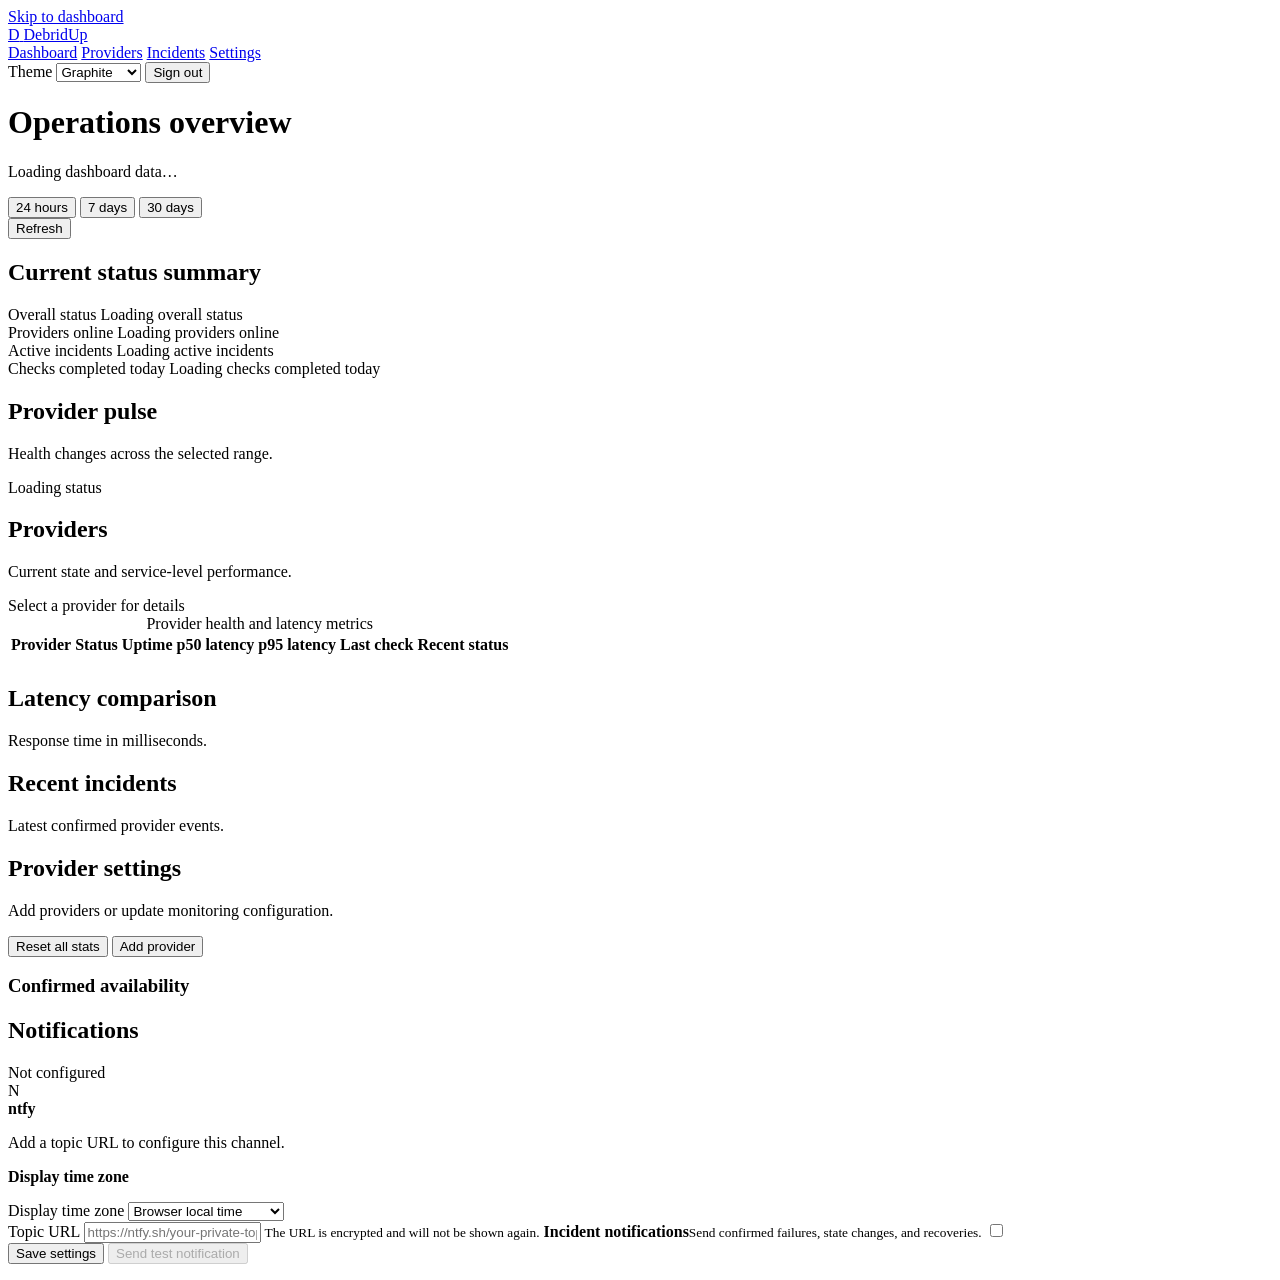
==== cmd/debridup/web/index.html @ 77b3eefc "feat: support local dashboard time zones" ====
<!doctype html>
<html lang="en">
<head>
  <meta charset="utf-8">
  <meta name="viewport" content="width=device-width,initial-scale=1">
  <title>DebridUp</title>
  <script src="/theme-init.js"></script>
  <link rel="stylesheet" href="/app.css">
  <link rel="stylesheet" href="/chart.css">
  <link rel="stylesheet" href="/notifications.css">
  <link rel="stylesheet" href="/provider-management.css">
  <link rel="stylesheet" href="/incidents.css">
</head>
<body>
  <a class="skip-link" href="#dashboard-main">Skip to dashboard</a>

  <div class="app-shell">
    <aside class="sidebar">
      <a class="brand" href="/" aria-label="DebridUp dashboard">
        <span class="mark" aria-hidden="true">D</span>
        <span>DebridUp</span>
      </a>

      <nav aria-label="Primary">
        <a class="nav-link active" href="#dashboard-main" aria-current="page">Dashboard</a>
        <a class="nav-link" href="#providers-panel">Providers</a>
        <a class="nav-link" href="#incidents-panel">Incidents</a>
        <a class="nav-link" href="#notification-settings">Settings</a>
      </nav>

      <div class="sidebar-footer">
        <label class="theme-picker" for="theme-select">
          <span>Theme</span>
          <select id="theme-select" aria-label="Color theme">
            <option value="graphite">Graphite</option>
            <option value="neo-tokyo">Neo Tokyo</option>
            <option value="sakura">Sakura</option>
            <option value="terminal">Terminal</option>
          </select>
        </label>
        <button id="logout" class="quiet sidebar-signout" type="button">Sign out</button>
      </div>
    </aside>

    <main id="dashboard-main" class="dashboard-main">
      <header class="dashboard-header">
        <div>
          <h1>Operations overview</h1>
          <p id="dashboard-status" class="dashboard-status" role="status" aria-live="polite">
            <span id="updated">Loading dashboard data…</span>
          </p>
        </div>
        <div class="dashboard-actions">
          <div id="range-controls" class="range-controls" role="group" aria-label="Dashboard time range">
            <button class="range-button active" type="button" data-range="24h" aria-pressed="true">24 hours</button>
            <button class="range-button" type="button" data-range="7d" aria-pressed="false">7 days</button>
            <button class="range-button" type="button" data-range="30d" aria-pressed="false">30 days</button>
          </div>
          <button id="refresh" type="button">Refresh</button>
        </div>
      </header>

      <section id="summary" class="summary-grid" aria-labelledby="summary-heading" aria-busy="true">
        <h2 id="summary-heading" class="sr-only">Current status summary</h2>
        <article class="summary-card">
          <span class="summary-label">Overall status</span>
          <span class="skeleton skeleton-value" aria-hidden="true"></span>
          <span class="sr-only">Loading overall status</span>
        </article>
        <article class="summary-card">
          <span class="summary-label">Providers online</span>
          <span class="skeleton skeleton-value" aria-hidden="true"></span>
          <span class="sr-only">Loading providers online</span>
        </article>
        <article class="summary-card">
          <span class="summary-label">Active incidents</span>
          <span class="skeleton skeleton-value" aria-hidden="true"></span>
          <span class="sr-only">Loading active incidents</span>
        </article>
        <article class="summary-card">
          <span class="summary-label">Checks completed today</span>
          <span class="skeleton skeleton-value" aria-hidden="true"></span>
          <span class="sr-only">Loading checks completed today</span>
        </article>
      </section>

      <section id="provider-pulse" class="panel dashboard-panel pulse-panel" aria-labelledby="pulse-heading" aria-busy="true">
        <div class="section-title">
          <div>
            <h2 id="pulse-heading">Provider pulse</h2>
            <p class="muted">Health changes across the selected range.</p>
          </div>
          <span class="status-key"><span class="status-dot unknown" aria-hidden="true"></span>Loading status</span>
        </div>
        <div class="pulse-skeleton" aria-hidden="true">
          <span class="skeleton skeleton-label"></span><span class="skeleton skeleton-track"></span>
          <span class="skeleton skeleton-label"></span><span class="skeleton skeleton-track"></span>
          <span class="skeleton skeleton-label"></span><span class="skeleton skeleton-track"></span>
        </div>
      </section>

      <section id="providers-panel" class="panel dashboard-panel provider-table-panel" aria-labelledby="providers-heading">
        <div class="section-title">
          <div>
            <h2 id="providers-heading">Providers</h2>
            <p class="muted">Current state and service-level performance.</p>
          </div>
          <span class="table-hint">Select a provider for details</span>
        </div>
        <div class="table-scroll" tabindex="0" aria-label="Scrollable provider status table">
          <table class="provider-table">
            <caption class="sr-only">Provider health and latency metrics</caption>
            <thead>
              <tr>
                <th scope="col">Provider</th>
                <th scope="col">Status</th>
                <th scope="col">Uptime</th>
                <th scope="col">p50 latency</th>
                <th scope="col">p95 latency</th>
                <th scope="col">Last check</th>
                <th scope="col">Recent status</th>
              </tr>
            </thead>
            <tbody id="provider-table-body" aria-busy="true">
              <tr class="skeleton-row" aria-label="Loading provider status">
                <td><span class="skeleton skeleton-cell wide"></span></td>
                <td><span class="skeleton skeleton-cell"></span></td>
                <td><span class="skeleton skeleton-cell"></span></td>
                <td><span class="skeleton skeleton-cell"></span></td>
                <td><span class="skeleton skeleton-cell"></span></td>
                <td><span class="skeleton skeleton-cell wide"></span></td>
                <td><span class="skeleton skeleton-strip"></span></td>
              </tr>
              <tr class="skeleton-row" aria-hidden="true">
                <td><span class="skeleton skeleton-cell wide"></span></td>
                <td><span class="skeleton skeleton-cell"></span></td>
                <td><span class="skeleton skeleton-cell"></span></td>
                <td><span class="skeleton skeleton-cell"></span></td>
                <td><span class="skeleton skeleton-cell"></span></td>
                <td><span class="skeleton skeleton-cell wide"></span></td>
                <td><span class="skeleton skeleton-strip"></span></td>
              </tr>
            </tbody>
          </table>
        </div>
      </section>

      <div class="analytics-grid">
        <section class="panel dashboard-panel latency-comparison" aria-labelledby="latency-heading">
          <div class="section-title">
            <div>
              <h2 id="latency-heading">Latency comparison</h2>
              <p class="muted">Response time in milliseconds.</p>
            </div>
          </div>
          <div id="latency-chart" class="chart-stage" role="img" aria-label="Latency comparison chart loading" aria-busy="true">
            <div class="chart-skeleton" aria-hidden="true">
              <span class="skeleton chart-line-placeholder line-one"></span>
              <span class="skeleton chart-line-placeholder line-two"></span>
              <span class="skeleton chart-line-placeholder line-three"></span>
            </div>
          </div>
        </section>

        <section id="incidents-panel" class="panel dashboard-panel incidents-panel" aria-labelledby="incidents-heading">
          <div class="section-title">
            <div>
              <h2 id="incidents-heading">Recent incidents</h2>
              <p class="muted">Latest confirmed provider events.</p>
            </div>
          </div>
          <div id="incidents" class="list" aria-live="polite">
            <div class="incident-skeleton" aria-hidden="true">
              <span class="skeleton skeleton-label"></span>
              <span class="skeleton skeleton-copy"></span>
              <span class="skeleton skeleton-copy short"></span>
            </div>
          </div>
        </section>
      </div>

      <section id="provider-management" class="panel dashboard-panel management-panel" aria-labelledby="management-heading">
        <div class="section-title">
          <div>
            <h2 id="management-heading">Provider settings</h2>
            <p class="muted">Add providers or update monitoring configuration.</p>
          </div>
          <div class="management-actions">
            <button type="button" id="reset-all-stats" class="quiet danger-quiet">Reset all stats</button>
            <button type="button" id="add-monitor">Add provider</button>
          </div>
        </div>
        <div id="cards" class="cards management-grid"></div>
        <div class="legacy-comparison">
          <h3>Confirmed availability</h3>
          <div id="comparison" class="comparison"></div>
        </div>
      </section>

      <section id="notification-settings" class="panel dashboard-panel notification-panel" aria-labelledby="notifications-heading">
        <div class="section-title">
          <div>
            <h2 id="notifications-heading">Notifications</h2>
          </div>
          <span id="ntfy-badge" class="channel-badge unconfigured">Not configured</span>
        </div>
        <div class="channel-summary">
          <div class="channel-icon" aria-hidden="true">N</div>
          <div>
            <strong>ntfy</strong>
            <p id="ntfy-detail" class="muted">Add a topic URL to configure this channel.</p>
          </div>
        </div>
        <div class="time-zone-setting">
          <div>
            <strong>Display time zone</strong>
            <p id="time-zone-detail" class="muted"></p>
          </div>
          <label>
            <span class="sr-only">Display time zone</span>
            <select id="time-zone">
              <option value="browser">Browser local time</option>
              <option value="UTC">UTC</option>
              <option value="America/New_York">Eastern time</option>
              <option value="America/Chicago">Central time</option>
              <option value="America/Denver">Mountain time</option>
              <option value="America/Los_Angeles">Pacific time</option>
              <option value="Europe/London">London</option>
              <option value="Europe/Paris">Central European time</option>
              <option value="Asia/Tokyo">Tokyo</option>
              <option value="Australia/Sydney">Sydney</option>
            </select>
          </label>
        </div>
        <form id="ntfy-form" class="form compact">
          <label>
            <span id="ntfy-url-label">Topic URL</span>
            <input id="ntfy-url" type="url" autocomplete="off" placeholder="https://ntfy.sh/your-private-topic">
            <small id="ntfy-url-help">The URL is encrypted and will not be shown again.</small>
          </label>
          <label class="toggle-row">
            <span><strong>Incident notifications</strong><small>Send confirmed failures, state changes, and recoveries.</small></span>
            <input id="ntfy-enabled" type="checkbox">
          </label>
          <div class="notification-actions">
            <button type="submit">Save settings</button>
            <button type="button" id="ntfy-test" class="secondary" disabled>Send test notification</button>
          </div>
          <p id="ntfy-message" class="channel-message" role="status" aria-live="polite"></p>
        </form>
      </section>
    </main>
  </div>

  <div id="provider-drawer-overlay" class="drawer-overlay" hidden></div>
  <aside id="provider-drawer" class="provider-drawer" role="dialog" aria-modal="true" aria-labelledby="provider-drawer-title" aria-hidden="true" tabindex="-1" hidden>
    <div class="drawer-header">
      <div>
        <h2 id="provider-drawer-title">Provider</h2>
      </div>
      <button id="provider-drawer-close" class="quiet close-button" type="button" aria-label="Close provider details">
        <svg viewBox="0 0 24 24" width="20" height="20" aria-hidden="true"><path d="M6 6l12 12M18 6L6 18" fill="none" stroke="currentColor" stroke-width="2" stroke-linecap="round"/></svg>
      </button>
    </div>
    <p class="state checking" data-drawer-state>Checking</p>
    <dl class="drawer-metrics">
      <div><dt>State duration</dt><dd data-drawer-value="state-duration">Loading…</dd></div>
      <div><dt>Availability</dt><dd data-drawer-value="availability">Loading…</dd></div>
      <div><dt>p50 latency</dt><dd data-drawer-value="p50">Loading…</dd></div>
      <div><dt>p95 latency</dt><dd data-drawer-value="p95">Loading…</dd></div>
      <div><dt>Last check</dt><dd data-drawer-value="last-check">Loading…</dd></div>
      <div><dt>Slowest check</dt><dd data-drawer-value="slowest">Loading…</dd></div>
      <div class="drawer-metric-wide"><dt>Latest event</dt><dd data-drawer-value="latest-event">Loading…</dd></div>
    </dl>
    <section class="drawer-events" aria-labelledby="drawer-events-heading">
      <h3 id="drawer-events-heading">Recent incidents</h3>
      <ul class="drawer-incident-list">
        <li class="muted">Incident history is loading.</li>
      </ul>
    </section>
  </aside>

  <dialog id="monitor-dialog">
    <form id="monitor-form" class="form">
      <div class="dialog-head">
        <div>
          <p id="monitor-dialog-eyebrow" class="eyebrow">NEW MONITOR</p>
          <h2 id="monitor-dialog-title">Add provider</h2>
        </div>
        <button type="button" class="quiet close-button" id="close-dialog" aria-label="Close">×</button>
      </div>
      <label>Provider<select id="provider"><option value="torbox">TorBox</option><option value="premiumize">Premiumize</option><option value="alldebrid">AllDebrid</option><option value="realdebrid">Real-Debrid</option><option value="torrin">Torrin</option><option value="pikpak">PikPak</option><option value="offcloud">Offcloud</option><option value="debridlink">Debrid-Link</option><option value="easydebrid">EasyDebrid</option><option value="debrider">Debrider</option><option value="deepbrid">Deepbrid</option></select></label>
      <label>Display name<input id="name" required maxlength="80" placeholder="TorBox"></label>
      <label><span id="api-key-label">API key</span><input id="api-key" type="password" autocomplete="off"><small id="api-key-help">Required when adding a provider.</small></label>
      <div class="two">
        <label>Interval (seconds)<input id="interval" type="number" min="15" max="3600" value="60" required></label>
        <label>Timeout (seconds)<input id="timeout" type="number" min="3" max="60" value="15" required></label>
        <label>Failure confirmations<input id="failure" type="number" min="1" max="20" value="3" required></label>
        <label>Recovery confirmations<input id="recovery" type="number" min="1" max="20" value="2" required></label>
      </div>
      <label class="toggle-row"><span><strong>Monitor enabled</strong><small>Run scheduled checks and update provider status.</small></span><input id="monitor-enabled" type="checkbox" checked></label>
      <label class="toggle-row"><span><strong>Public status check</strong><small>Also poll the provider’s official status or public service endpoint.</small></span><input id="public-check" type="checkbox"></label>
      <p id="monitor-error" class="error"></p>
      <div class="dialog-actions">
        <button type="button" id="delete-monitor" class="danger" hidden>Delete provider</button>
        <button type="button" id="reset-monitor-stats" class="danger-quiet" hidden>Reset stats</button>
        <button id="monitor-submit">Add provider</button>
      </div>
    </form>
  </dialog>

  <script type="module" src="/app.js"></script>
</body>
</html>
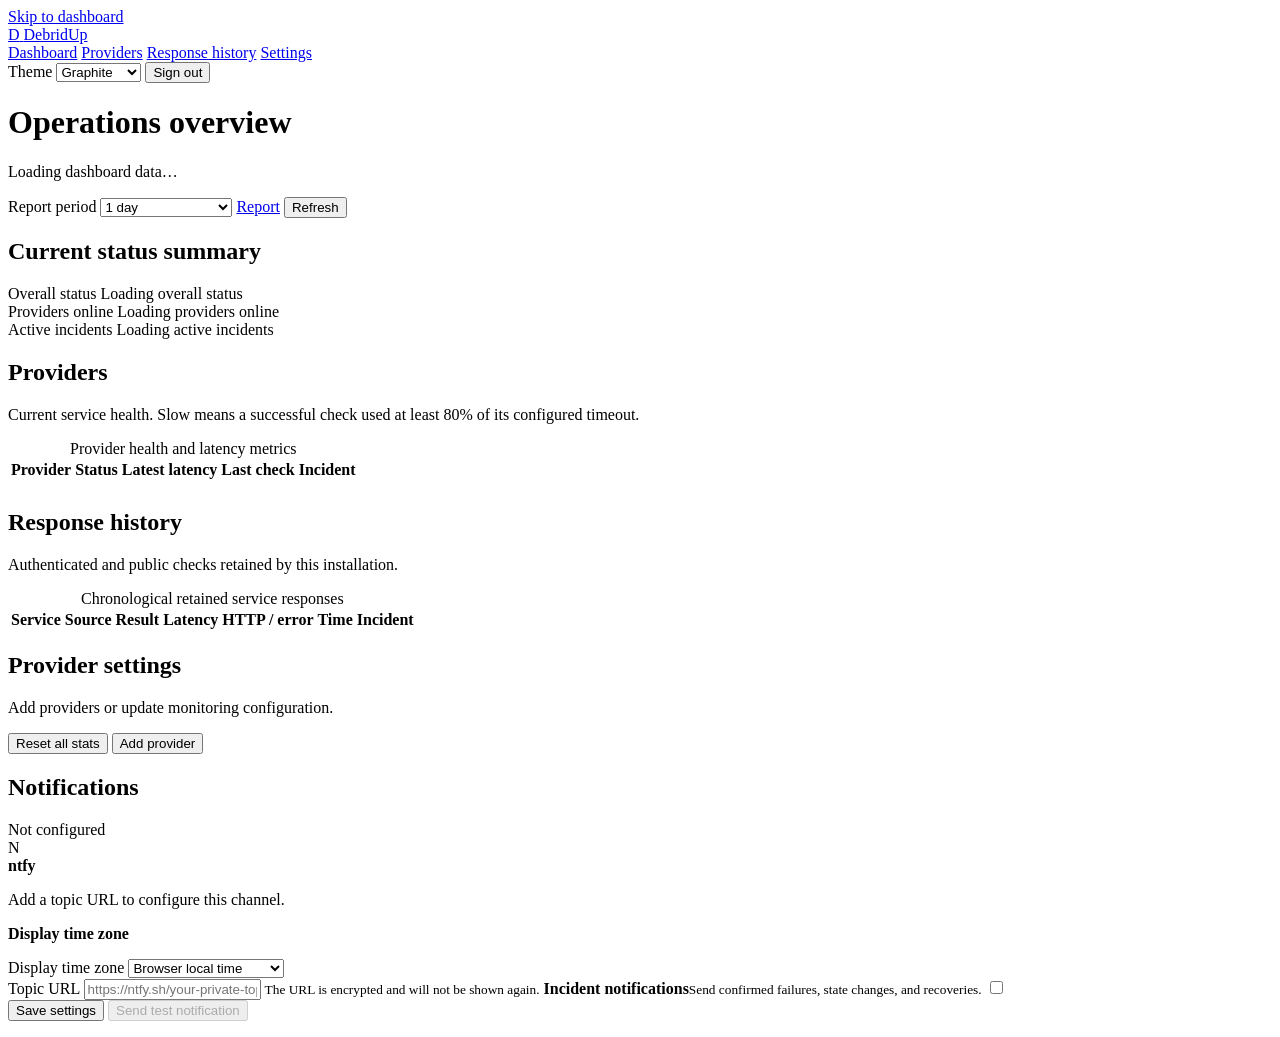
==== commit ccbc6843: "feat: simplify dashboard and add history reports" ====
--- a/cmd/debridup/web/index.html
+++ b/cmd/debridup/web/index.html
@@ -6,10 +6,8 @@
   <title>DebridUp</title>
   <script src="/theme-init.js"></script>
   <link rel="stylesheet" href="/app.css">
-  <link rel="stylesheet" href="/chart.css">
   <link rel="stylesheet" href="/notifications.css">
   <link rel="stylesheet" href="/provider-management.css">
-  <link rel="stylesheet" href="/incidents.css">
 </head>
 <body>
   <a class="skip-link" href="#dashboard-main">Skip to dashboard</a>
@@ -24,7 +22,7 @@
       <nav aria-label="Primary">
         <a class="nav-link active" href="#dashboard-main" aria-current="page">Dashboard</a>
         <a class="nav-link" href="#providers-panel">Providers</a>
-        <a class="nav-link" href="#incidents-panel">Incidents</a>
+        <a class="nav-link" href="#response-history">Response history</a>
         <a class="nav-link" href="#notification-settings">Settings</a>
       </nav>
 
@@ -51,11 +49,9 @@
           </p>
         </div>
         <div class="dashboard-actions">
-          <div id="range-controls" class="range-controls" role="group" aria-label="Dashboard time range">
-            <button class="range-button active" type="button" data-range="24h" aria-pressed="true">24 hours</button>
-            <button class="range-button" type="button" data-range="7d" aria-pressed="false">7 days</button>
-            <button class="range-button" type="button" data-range="30d" aria-pressed="false">30 days</button>
-          </div>
+          <label class="sr-only" for="report-range">Report period</label>
+          <select id="report-range" aria-label="Report period"><option value="1d">1 day</option><option value="7d">7 days</option><option value="30d">30 days</option><option value="90d">90 days</option><option value="all">All retained history</option></select>
+          <a id="download-report" class="button-link" href="/api/report?range=1d">Report</a>
           <button id="refresh" type="button">Refresh</button>
         </div>
       </header>
@@ -77,35 +73,14 @@
           <span class="skeleton skeleton-value" aria-hidden="true"></span>
           <span class="sr-only">Loading active incidents</span>
         </article>
-        <article class="summary-card">
-          <span class="summary-label">Checks completed today</span>
-          <span class="skeleton skeleton-value" aria-hidden="true"></span>
-          <span class="sr-only">Loading checks completed today</span>
-        </article>
-      </section>
-
-      <section id="provider-pulse" class="panel dashboard-panel pulse-panel" aria-labelledby="pulse-heading" aria-busy="true">
-        <div class="section-title">
-          <div>
-            <h2 id="pulse-heading">Provider pulse</h2>
-            <p class="muted">Health changes across the selected range.</p>
-          </div>
-          <span class="status-key"><span class="status-dot unknown" aria-hidden="true"></span>Loading status</span>
-        </div>
-        <div class="pulse-skeleton" aria-hidden="true">
-          <span class="skeleton skeleton-label"></span><span class="skeleton skeleton-track"></span>
-          <span class="skeleton skeleton-label"></span><span class="skeleton skeleton-track"></span>
-          <span class="skeleton skeleton-label"></span><span class="skeleton skeleton-track"></span>
-        </div>
       </section>
 
       <section id="providers-panel" class="panel dashboard-panel provider-table-panel" aria-labelledby="providers-heading">
         <div class="section-title">
           <div>
             <h2 id="providers-heading">Providers</h2>
-            <p class="muted">Current state and service-level performance.</p>
-          </div>
-          <span class="table-hint">Select a provider for details</span>
+            <p class="muted">Current service health. Slow means a successful check used at least 80% of its configured timeout.</p>
+          </div>
         </div>
         <div class="table-scroll" tabindex="0" aria-label="Scrollable provider status table">
           <table class="provider-table">
@@ -114,11 +89,9 @@
               <tr>
                 <th scope="col">Provider</th>
                 <th scope="col">Status</th>
-                <th scope="col">Uptime</th>
-                <th scope="col">p50 latency</th>
-                <th scope="col">p95 latency</th>
+                <th scope="col">Latest latency</th>
                 <th scope="col">Last check</th>
-                <th scope="col">Recent status</th>
+                <th scope="col">Incident</th>
               </tr>
             </thead>
             <tbody id="provider-table-body" aria-busy="true">
@@ -126,15 +99,11 @@
                 <td><span class="skeleton skeleton-cell wide"></span></td>
                 <td><span class="skeleton skeleton-cell"></span></td>
                 <td><span class="skeleton skeleton-cell"></span></td>
-                <td><span class="skeleton skeleton-cell"></span></td>
-                <td><span class="skeleton skeleton-cell"></span></td>
                 <td><span class="skeleton skeleton-cell wide"></span></td>
                 <td><span class="skeleton skeleton-strip"></span></td>
               </tr>
               <tr class="skeleton-row" aria-hidden="true">
                 <td><span class="skeleton skeleton-cell wide"></span></td>
-                <td><span class="skeleton skeleton-cell"></span></td>
-                <td><span class="skeleton skeleton-cell"></span></td>
                 <td><span class="skeleton skeleton-cell"></span></td>
                 <td><span class="skeleton skeleton-cell"></span></td>
                 <td><span class="skeleton skeleton-cell wide"></span></td>
@@ -145,39 +114,11 @@
         </div>
       </section>
 
-      <div class="analytics-grid">
-        <section class="panel dashboard-panel latency-comparison" aria-labelledby="latency-heading">
-          <div class="section-title">
-            <div>
-              <h2 id="latency-heading">Latency comparison</h2>
-              <p class="muted">Response time in milliseconds.</p>
-            </div>
-          </div>
-          <div id="latency-chart" class="chart-stage" role="img" aria-label="Latency comparison chart loading" aria-busy="true">
-            <div class="chart-skeleton" aria-hidden="true">
-              <span class="skeleton chart-line-placeholder line-one"></span>
-              <span class="skeleton chart-line-placeholder line-two"></span>
-              <span class="skeleton chart-line-placeholder line-three"></span>
-            </div>
-          </div>
-        </section>
-
-        <section id="incidents-panel" class="panel dashboard-panel incidents-panel" aria-labelledby="incidents-heading">
-          <div class="section-title">
-            <div>
-              <h2 id="incidents-heading">Recent incidents</h2>
-              <p class="muted">Latest confirmed provider events.</p>
-            </div>
-          </div>
-          <div id="incidents" class="list" aria-live="polite">
-            <div class="incident-skeleton" aria-hidden="true">
-              <span class="skeleton skeleton-label"></span>
-              <span class="skeleton skeleton-copy"></span>
-              <span class="skeleton skeleton-copy short"></span>
-            </div>
-          </div>
-        </section>
-      </div>
+      <section id="response-history" class="panel dashboard-panel" aria-labelledby="checks-heading">
+        <div class="section-title"><div><h2 id="checks-heading">Response history</h2><p class="muted">Authenticated and public checks retained by this installation.</p></div></div>
+        <div class="table-scroll"><table class="provider-table"><caption class="sr-only">Chronological retained service responses</caption><thead><tr><th scope="col">Service</th><th scope="col">Source</th><th scope="col">Result</th><th scope="col">Latency</th><th scope="col">HTTP / error</th><th scope="col">Time</th><th scope="col">Incident</th></tr></thead><tbody id="check-log-body" aria-busy="true"></tbody></table></div>
+        <button id="load-more-checks" class="quiet" type="button" hidden>Load more</button>
+      </section>
 
       <section id="provider-management" class="panel dashboard-panel management-panel" aria-labelledby="management-heading">
         <div class="section-title">
@@ -191,10 +132,6 @@
           </div>
         </div>
         <div id="cards" class="cards management-grid"></div>
-        <div class="legacy-comparison">
-          <h3>Confirmed availability</h3>
-          <div id="comparison" class="comparison"></div>
-        </div>
       </section>
 
       <section id="notification-settings" class="panel dashboard-panel notification-panel" aria-labelledby="notifications-heading">
@@ -252,34 +189,6 @@
     </main>
   </div>
 
-  <div id="provider-drawer-overlay" class="drawer-overlay" hidden></div>
-  <aside id="provider-drawer" class="provider-drawer" role="dialog" aria-modal="true" aria-labelledby="provider-drawer-title" aria-hidden="true" tabindex="-1" hidden>
-    <div class="drawer-header">
-      <div>
-        <h2 id="provider-drawer-title">Provider</h2>
-      </div>
-      <button id="provider-drawer-close" class="quiet close-button" type="button" aria-label="Close provider details">
-        <svg viewBox="0 0 24 24" width="20" height="20" aria-hidden="true"><path d="M6 6l12 12M18 6L6 18" fill="none" stroke="currentColor" stroke-width="2" stroke-linecap="round"/></svg>
-      </button>
-    </div>
-    <p class="state checking" data-drawer-state>Checking</p>
-    <dl class="drawer-metrics">
-      <div><dt>State duration</dt><dd data-drawer-value="state-duration">Loading…</dd></div>
-      <div><dt>Availability</dt><dd data-drawer-value="availability">Loading…</dd></div>
-      <div><dt>p50 latency</dt><dd data-drawer-value="p50">Loading…</dd></div>
-      <div><dt>p95 latency</dt><dd data-drawer-value="p95">Loading…</dd></div>
-      <div><dt>Last check</dt><dd data-drawer-value="last-check">Loading…</dd></div>
-      <div><dt>Slowest check</dt><dd data-drawer-value="slowest">Loading…</dd></div>
-      <div class="drawer-metric-wide"><dt>Latest event</dt><dd data-drawer-value="latest-event">Loading…</dd></div>
-    </dl>
-    <section class="drawer-events" aria-labelledby="drawer-events-heading">
-      <h3 id="drawer-events-heading">Recent incidents</h3>
-      <ul class="drawer-incident-list">
-        <li class="muted">Incident history is loading.</li>
-      </ul>
-    </section>
-  </aside>
-
   <dialog id="monitor-dialog">
     <form id="monitor-form" class="form">
       <div class="dialog-head">
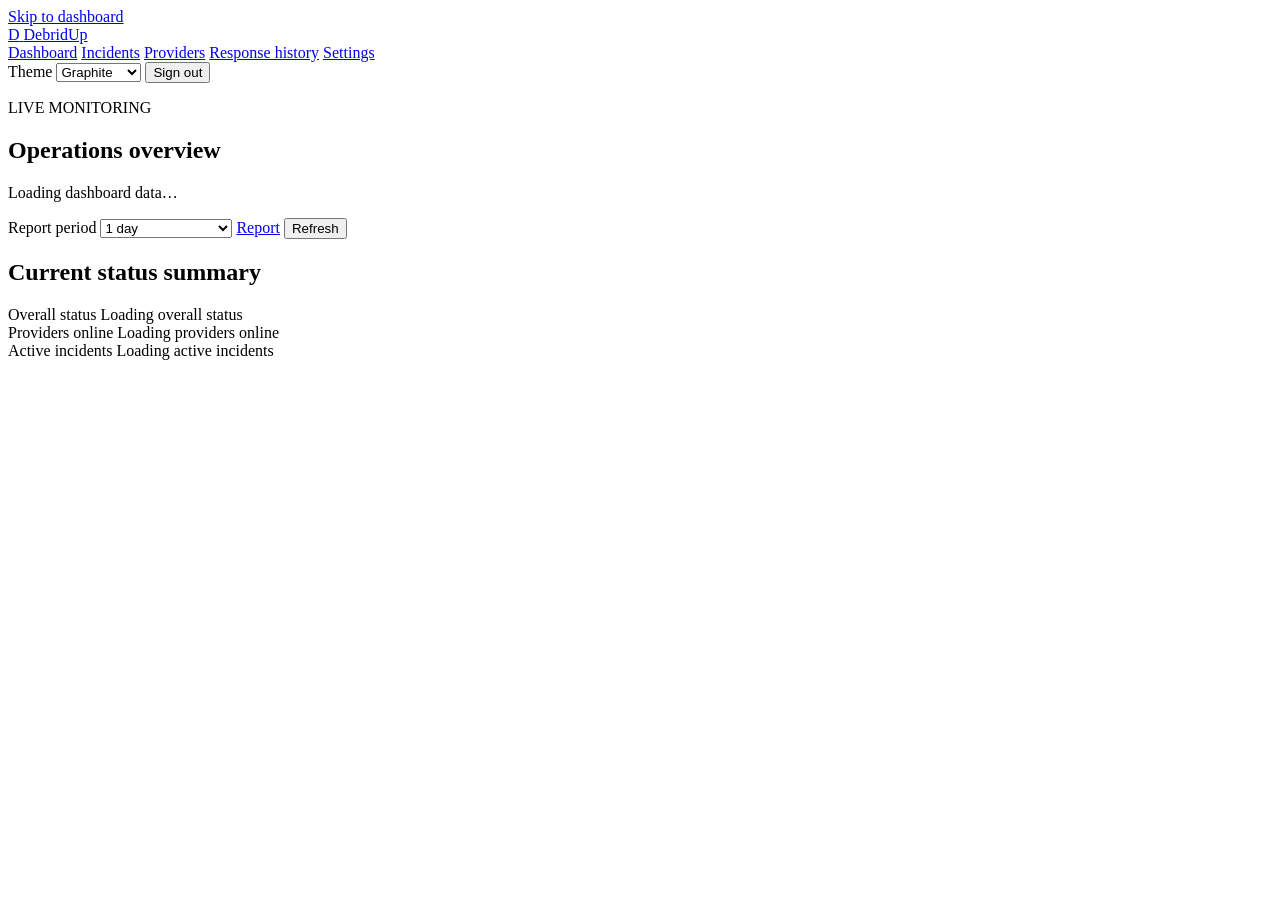
==== commit b140c649: "feat: split monitoring interface into focused views" ====
--- a/cmd/debridup/web/index.html
+++ b/cmd/debridup/web/index.html
@@ -10,20 +10,21 @@
   <link rel="stylesheet" href="/provider-management.css">
 </head>
 <body>
-  <a class="skip-link" href="#dashboard-main">Skip to dashboard</a>
+  <a class="skip-link" href="#dashboard-view">Skip to dashboard</a>
 
   <div class="app-shell">
     <aside class="sidebar">
-      <a class="brand" href="/" aria-label="DebridUp dashboard">
+      <a class="brand" href="#dashboard" aria-label="DebridUp dashboard">
         <span class="mark" aria-hidden="true">D</span>
         <span>DebridUp</span>
       </a>
 
       <nav aria-label="Primary">
-        <a class="nav-link active" href="#dashboard-main" aria-current="page">Dashboard</a>
-        <a class="nav-link" href="#providers-panel">Providers</a>
-        <a class="nav-link" href="#response-history">Response history</a>
-        <a class="nav-link" href="#notification-settings">Settings</a>
+        <a class="nav-link" href="#dashboard" data-view-link="dashboard">Dashboard</a>
+        <a class="nav-link" href="#incidents" data-view-link="incidents">Incidents</a>
+        <a class="nav-link" href="#providers" data-view-link="providers">Providers</a>
+        <a class="nav-link" href="#history" data-view-link="history">Response history</a>
+        <a class="nav-link" href="#settings" data-view-link="settings">Settings</a>
       </nav>
 
       <div class="sidebar-footer">
@@ -40,10 +41,12 @@
       </div>
     </aside>
 
-    <main id="dashboard-main" class="dashboard-main">
+    <main id="app-main" class="dashboard-main" tabindex="-1">
+      <section id="dashboard-view" class="app-view" data-view="dashboard" aria-labelledby="dashboard-heading">
       <header class="dashboard-header">
         <div>
-          <h1>Operations overview</h1>
+          <p class="eyebrow">LIVE MONITORING</p>
+          <h1 id="dashboard-heading">Operations overview</h1>
           <p id="dashboard-status" class="dashboard-status" role="status" aria-live="polite">
             <span id="updated">Loading dashboard data…</span>
           </p>
@@ -74,13 +77,18 @@
           <span class="sr-only">Loading active incidents</span>
         </article>
       </section>
-
-      <section id="providers-panel" class="panel dashboard-panel provider-table-panel" aria-labelledby="providers-heading">
+      </section>
+
+      <section id="incidents-view" class="app-view" data-view="incidents" hidden aria-labelledby="incidents-heading">
+        <header class="view-header"><div><p class="eyebrow">SERVICE EVENTS</p><h1 id="incidents-heading">Incidents</h1><p class="muted">Ongoing and resolved service interruptions.</p><p id="incident-message" class="view-status muted" role="status" aria-live="polite">Loading incidents…</p></div></header>
+        <div class="panel incident-panel"><div class="table-scroll"><table class="provider-table incident-table"><caption class="sr-only">Incident history</caption><thead><tr><th scope="col">State</th><th scope="col">Provider</th><th scope="col">Summary</th><th scope="col">Opened</th><th scope="col">Recovered</th><th scope="col">Details</th></tr></thead><tbody id="incident-list" aria-busy="true"><tr><td colspan="6" class="muted">Loading incidents…</td></tr></tbody></table></div></div>
+      </section>
+
+      <section id="providers-view" class="app-view" data-view="providers" hidden aria-labelledby="providers-heading">
+      <header class="view-header"><div><p class="eyebrow">CURRENT HEALTH</p><h1 id="providers-heading">Providers</h1><p class="muted">Current service health. Slow means a successful check used at least 80% of its configured timeout.</p></div></header>
+      <section id="providers-panel" class="panel provider-table-panel">
         <div class="section-title">
-          <div>
-            <h2 id="providers-heading">Providers</h2>
-            <p class="muted">Current service health. Slow means a successful check used at least 80% of its configured timeout.</p>
-          </div>
+          <div><h2>Provider health</h2></div>
         </div>
         <div class="table-scroll" tabindex="0" aria-label="Scrollable provider status table">
           <table class="provider-table">
@@ -114,13 +122,7 @@
         </div>
       </section>
 
-      <section id="response-history" class="panel dashboard-panel" aria-labelledby="checks-heading">
-        <div class="section-title"><div><h2 id="checks-heading">Response history</h2><p class="muted">Authenticated and public checks retained by this installation.</p></div></div>
-        <div class="table-scroll"><table class="provider-table"><caption class="sr-only">Chronological retained service responses</caption><thead><tr><th scope="col">Service</th><th scope="col">Source</th><th scope="col">Result</th><th scope="col">Latency</th><th scope="col">HTTP / error</th><th scope="col">Time</th><th scope="col">Incident</th></tr></thead><tbody id="check-log-body" aria-busy="true"></tbody></table></div>
-        <button id="load-more-checks" class="quiet" type="button" hidden>Load more</button>
-      </section>
-
-      <section id="provider-management" class="panel dashboard-panel management-panel" aria-labelledby="management-heading">
+      <section id="provider-management" class="panel management-panel" aria-labelledby="management-heading">
         <div class="section-title">
           <div>
             <h2 id="management-heading">Provider settings</h2>
@@ -133,8 +135,16 @@
         </div>
         <div id="cards" class="cards management-grid"></div>
       </section>
-
-      <section id="notification-settings" class="panel dashboard-panel notification-panel" aria-labelledby="notifications-heading">
+      </section>
+
+      <section id="history-view" class="app-view" data-view="history" hidden aria-labelledby="checks-heading">
+        <header class="view-header"><div><p class="eyebrow">RETAINED RESPONSES</p><h1 id="checks-heading">Response history</h1><p class="muted">A live, chronological diagnostic log. Scroll inside the window to inspect retained checks.</p></div></header>
+        <section id="response-history" class="panel log-panel"><div class="log-window" tabindex="0" aria-label="Scrollable response history log"><table class="provider-table log-table"><caption class="sr-only">Chronological retained service responses</caption><thead><tr><th scope="col">Service</th><th scope="col">Source</th><th scope="col">Result</th><th scope="col">Latency</th><th scope="col">HTTP / error</th><th scope="col">Time</th><th scope="col">Incident</th></tr></thead><tbody id="check-log-body" aria-busy="true"><tr><td colspan="7" class="muted">Loading response history…</td></tr></tbody></table></div><div class="log-actions"><span id="history-message" class="muted" role="status" aria-live="polite"></span><button id="load-more-checks" class="quiet" type="button" hidden>Load more</button></div></section>
+      </section>
+
+      <section id="settings-view" class="app-view" data-view="settings" hidden aria-labelledby="settings-heading">
+      <header class="view-header"><div><p class="eyebrow">PREFERENCES</p><h1 id="settings-heading">Settings</h1><p class="muted">Notification and display preferences.</p></div></header>
+      <section id="notification-settings" class="panel notification-panel" aria-labelledby="notifications-heading">
         <div class="section-title">
           <div>
             <h2 id="notifications-heading">Notifications</h2>
@@ -186,6 +196,7 @@
           <p id="ntfy-message" class="channel-message" role="status" aria-live="polite"></p>
         </form>
       </section>
+      </section>
     </main>
   </div>
 
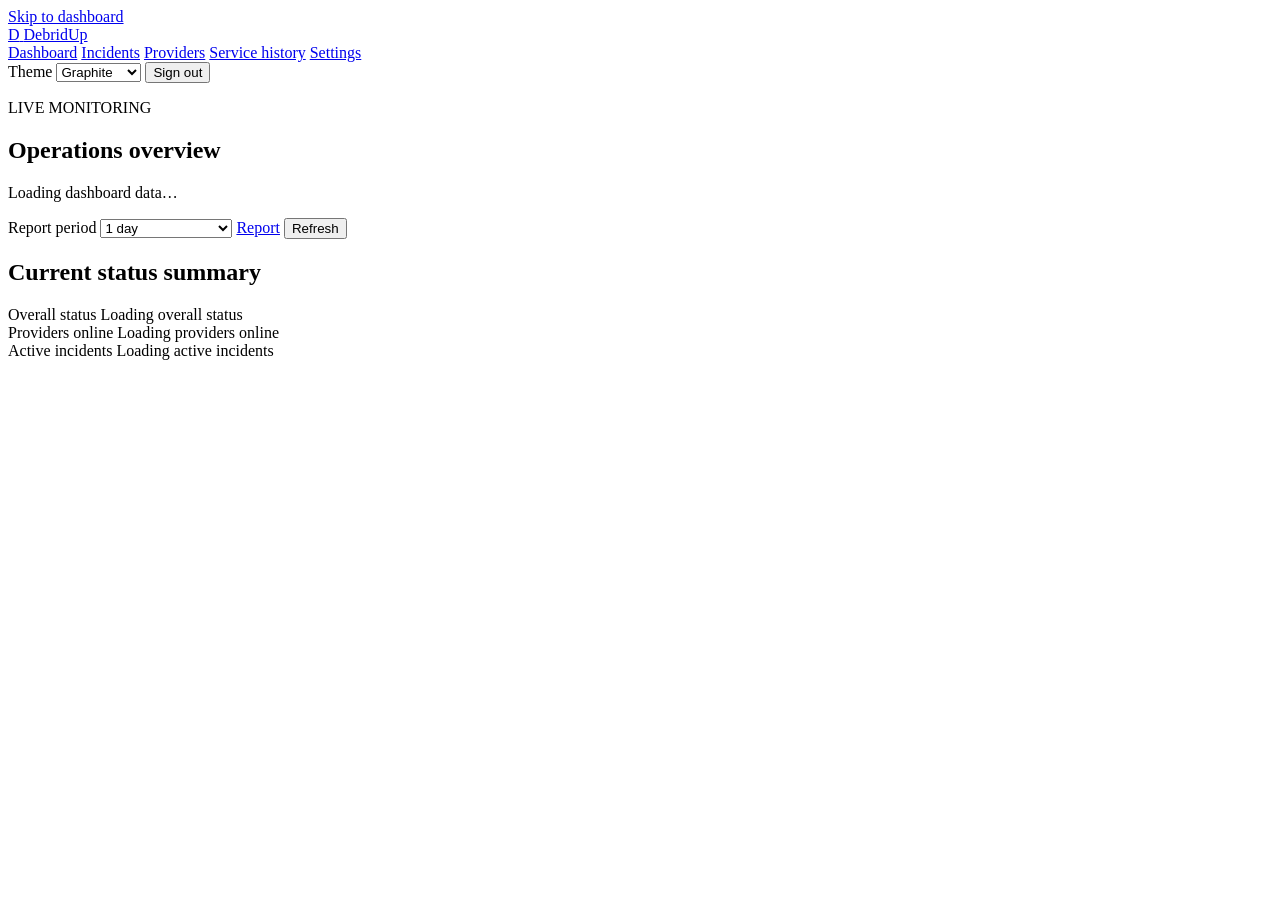
==== commit a13f95c6: "feat: redesign history and provider settings" ====
--- a/cmd/debridup/web/index.html
+++ b/cmd/debridup/web/index.html
@@ -23,7 +23,7 @@
         <a class="nav-link" href="#dashboard" data-view-link="dashboard">Dashboard</a>
         <a class="nav-link" href="#incidents" data-view-link="incidents">Incidents</a>
         <a class="nav-link" href="#providers" data-view-link="providers">Providers</a>
-        <a class="nav-link" href="#history" data-view-link="history">Response history</a>
+        <a class="nav-link" href="#history" data-view-link="history">Service history</a>
         <a class="nav-link" href="#settings" data-view-link="settings">Settings</a>
       </nav>
 
@@ -122,28 +122,15 @@
         </div>
       </section>
 
-      <section id="provider-management" class="panel management-panel" aria-labelledby="management-heading">
-        <div class="section-title">
-          <div>
-            <h2 id="management-heading">Provider settings</h2>
-            <p class="muted">Add providers or update monitoring configuration.</p>
-          </div>
-          <div class="management-actions">
-            <button type="button" id="reset-all-stats" class="quiet danger-quiet">Reset all stats</button>
-            <button type="button" id="add-monitor">Add provider</button>
-          </div>
-        </div>
-        <div id="cards" class="cards management-grid"></div>
-      </section>
-      </section>
-
-      <section id="history-view" class="app-view" data-view="history" hidden aria-labelledby="checks-heading">
-        <header class="view-header"><div><p class="eyebrow">RETAINED RESPONSES</p><h1 id="checks-heading">Response history</h1><p class="muted">A live, chronological diagnostic log. Scroll inside the window to inspect retained checks.</p></div></header>
-        <section id="response-history" class="panel log-panel"><div class="log-window" tabindex="0" aria-label="Scrollable response history log"><table class="provider-table log-table"><caption class="sr-only">Chronological retained service responses</caption><thead><tr><th scope="col">Service</th><th scope="col">Source</th><th scope="col">Result</th><th scope="col">Latency</th><th scope="col">HTTP / error</th><th scope="col">Time</th><th scope="col">Incident</th></tr></thead><tbody id="check-log-body" aria-busy="true"><tr><td colspan="7" class="muted">Loading response history…</td></tr></tbody></table></div><div class="log-actions"><span id="history-message" class="muted" role="status" aria-live="polite"></span><button id="load-more-checks" class="quiet" type="button" hidden>Load more</button></div></section>
+      </section>
+
+      <section id="history-view" class="app-view" data-view="history" hidden aria-labelledby="history-heading">
+        <header class="view-header"><div><p class="eyebrow">SERVICE PERFORMANCE</p><h1 id="history-heading">Service history</h1><p class="muted">Compare availability and response-time trends without wading through raw logs.</p></div><label class="history-range-label">Range<select id="history-range" aria-label="Service history range"><option value="24h">24 hours</option><option value="7d">7 days</option><option value="30d">30 days</option></select></label></header>
+        <section id="response-history" class="panel history-panel" aria-labelledby="history-heading"><p id="history-message" class="view-status muted" role="status" aria-live="polite"></p><div id="history-content" aria-live="polite" aria-busy="true"><div class="history-empty"><strong>Loading service history…</strong></div></div></section>
       </section>
 
       <section id="settings-view" class="app-view" data-view="settings" hidden aria-labelledby="settings-heading">
-      <header class="view-header"><div><p class="eyebrow">PREFERENCES</p><h1 id="settings-heading">Settings</h1><p class="muted">Notification and display preferences.</p></div></header>
+      <header class="view-header"><div><p class="eyebrow">PREFERENCES</p><h1 id="settings-heading">Settings</h1><p class="muted">Notification, provider, and display preferences.</p></div></header>
       <section id="notification-settings" class="panel notification-panel" aria-labelledby="notifications-heading">
         <div class="section-title">
           <div>
@@ -196,6 +183,21 @@
           <p id="ntfy-message" class="channel-message" role="status" aria-live="polite"></p>
         </form>
       </section>
+
+      <section id="provider-settings" class="panel provider-settings-panel" aria-labelledby="provider-settings-heading">
+        <div class="section-title provider-settings-head">
+          <div>
+            <h2 id="provider-settings-heading">Provider settings</h2>
+            <p class="muted">Add services and adjust their monitoring configuration.</p>
+            <p id="provider-settings-summary" class="view-status muted" role="status" aria-live="polite">Loading provider settings…</p>
+          </div>
+          <div class="management-actions">
+            <button type="button" id="reset-all-stats" class="quiet danger-quiet">Reset all stats</button>
+            <button type="button" id="add-monitor">Add provider</button>
+          </div>
+        </div>
+        <div id="provider-settings-list" class="provider-settings-list" aria-live="polite"></div>
+      </section>
       </section>
     </main>
   </div>
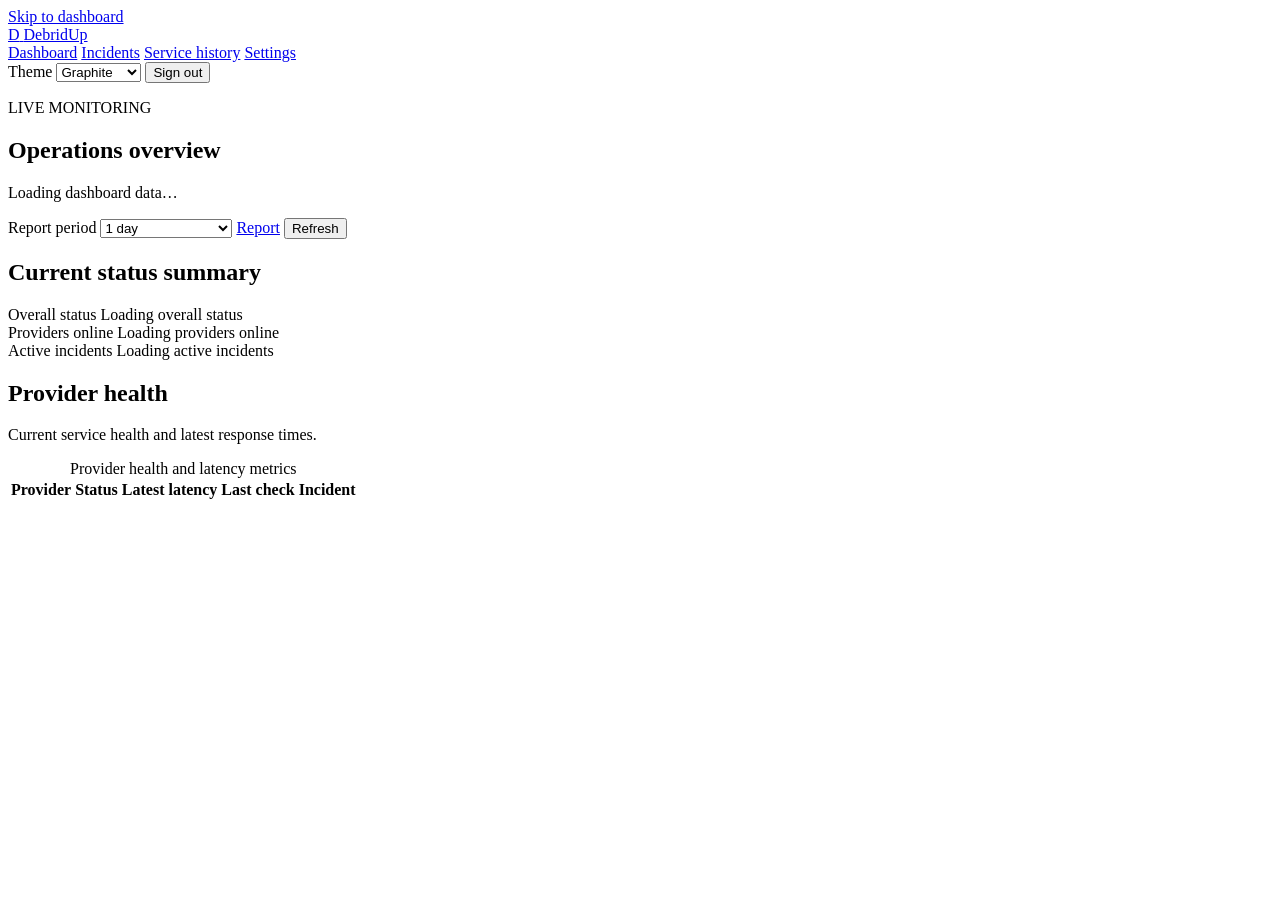
==== commit 7e4e15cc: "fix: align dashboard history with incidents" ====
--- a/cmd/debridup/web/index.html
+++ b/cmd/debridup/web/index.html
@@ -22,7 +22,6 @@
       <nav aria-label="Primary">
         <a class="nav-link" href="#dashboard" data-view-link="dashboard">Dashboard</a>
         <a class="nav-link" href="#incidents" data-view-link="incidents">Incidents</a>
-        <a class="nav-link" href="#providers" data-view-link="providers">Providers</a>
         <a class="nav-link" href="#history" data-view-link="history">Service history</a>
         <a class="nav-link" href="#settings" data-view-link="settings">Settings</a>
       </nav>
@@ -77,18 +76,13 @@
           <span class="sr-only">Loading active incidents</span>
         </article>
       </section>
-      </section>
-
-      <section id="incidents-view" class="app-view" data-view="incidents" hidden aria-labelledby="incidents-heading">
-        <header class="view-header"><div><p class="eyebrow">SERVICE EVENTS</p><h1 id="incidents-heading">Incidents</h1><p class="muted">Ongoing and resolved service interruptions.</p><p id="incident-message" class="view-status muted" role="status" aria-live="polite">Loading incidents…</p></div></header>
-        <div class="panel incident-panel"><div class="table-scroll"><table class="provider-table incident-table"><caption class="sr-only">Incident history</caption><thead><tr><th scope="col">State</th><th scope="col">Provider</th><th scope="col">Summary</th><th scope="col">Opened</th><th scope="col">Recovered</th><th scope="col">Details</th></tr></thead><tbody id="incident-list" aria-busy="true"><tr><td colspan="6" class="muted">Loading incidents…</td></tr></tbody></table></div></div>
-      </section>
-
-      <section id="providers-view" class="app-view" data-view="providers" hidden aria-labelledby="providers-heading">
-      <header class="view-header"><div><p class="eyebrow">CURRENT HEALTH</p><h1 id="providers-heading">Providers</h1><p class="muted">Current service health. Slow means a successful check used at least 80% of its configured timeout.</p></div></header>
-      <section id="providers-panel" class="panel provider-table-panel">
+
+      <section id="providers-panel" class="panel provider-table-panel dashboard-provider-panel" aria-labelledby="provider-health-heading">
         <div class="section-title">
-          <div><h2>Provider health</h2></div>
+          <div>
+            <h2 id="provider-health-heading">Provider health</h2>
+            <p class="muted">Current service health and latest response times.</p>
+          </div>
         </div>
         <div class="table-scroll" tabindex="0" aria-label="Scrollable provider status table">
           <table class="provider-table">
@@ -121,7 +115,11 @@
           </table>
         </div>
       </section>
-
+      </section>
+
+      <section id="incidents-view" class="app-view" data-view="incidents" hidden aria-labelledby="incidents-heading">
+        <header class="view-header"><div><p class="eyebrow">SERVICE EVENTS</p><h1 id="incidents-heading">Incidents</h1><p class="muted">Ongoing and resolved service interruptions.</p><p id="incident-message" class="view-status muted" role="status" aria-live="polite">Loading incidents…</p></div></header>
+        <div class="panel incident-panel"><div class="table-scroll"><table class="provider-table incident-table"><caption class="sr-only">Incident history</caption><thead><tr><th scope="col">State</th><th scope="col">Provider</th><th scope="col">Summary</th><th scope="col">Opened</th><th scope="col">Recovered</th><th scope="col">Details</th></tr></thead><tbody id="incident-list" aria-busy="true"><tr><td colspan="6" class="muted">Loading incidents…</td></tr></tbody></table></div></div>
       </section>
 
       <section id="history-view" class="app-view" data-view="history" hidden aria-labelledby="history-heading">
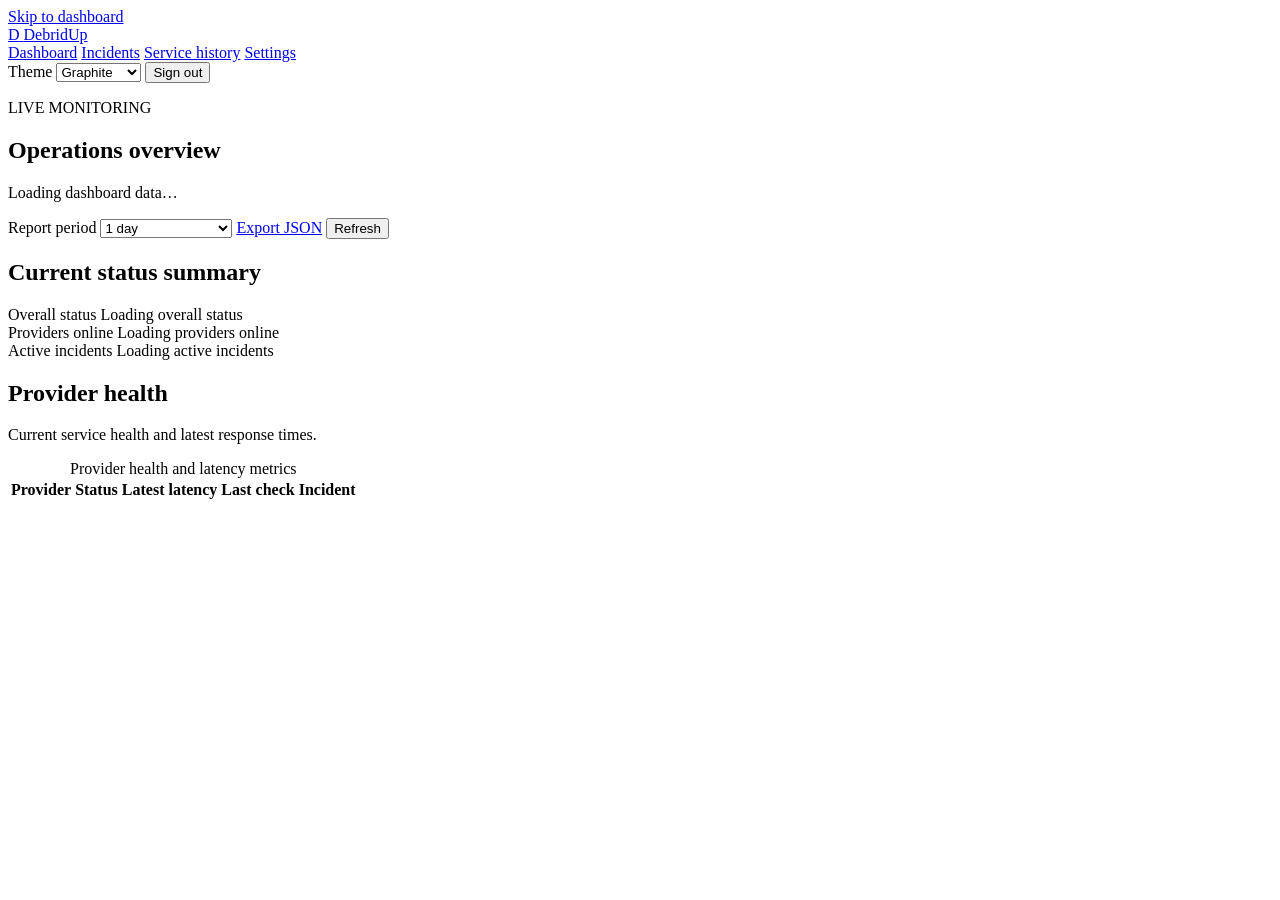
==== commit a9983364: "Export compact JSON report data" ====
--- a/cmd/debridup/web/index.html
+++ b/cmd/debridup/web/index.html
@@ -53,7 +53,7 @@
         <div class="dashboard-actions">
           <label class="sr-only" for="report-range">Report period</label>
           <select id="report-range" aria-label="Report period"><option value="1d">1 day</option><option value="7d">7 days</option><option value="30d">30 days</option><option value="90d">90 days</option><option value="all">All retained history</option></select>
-          <a id="download-report" class="button-link" href="/api/report?range=1d">Report</a>
+          <a id="download-report" class="button-link" href="/api/report?range=1d">Export JSON</a>
           <button id="refresh" type="button">Refresh</button>
         </div>
       </header>
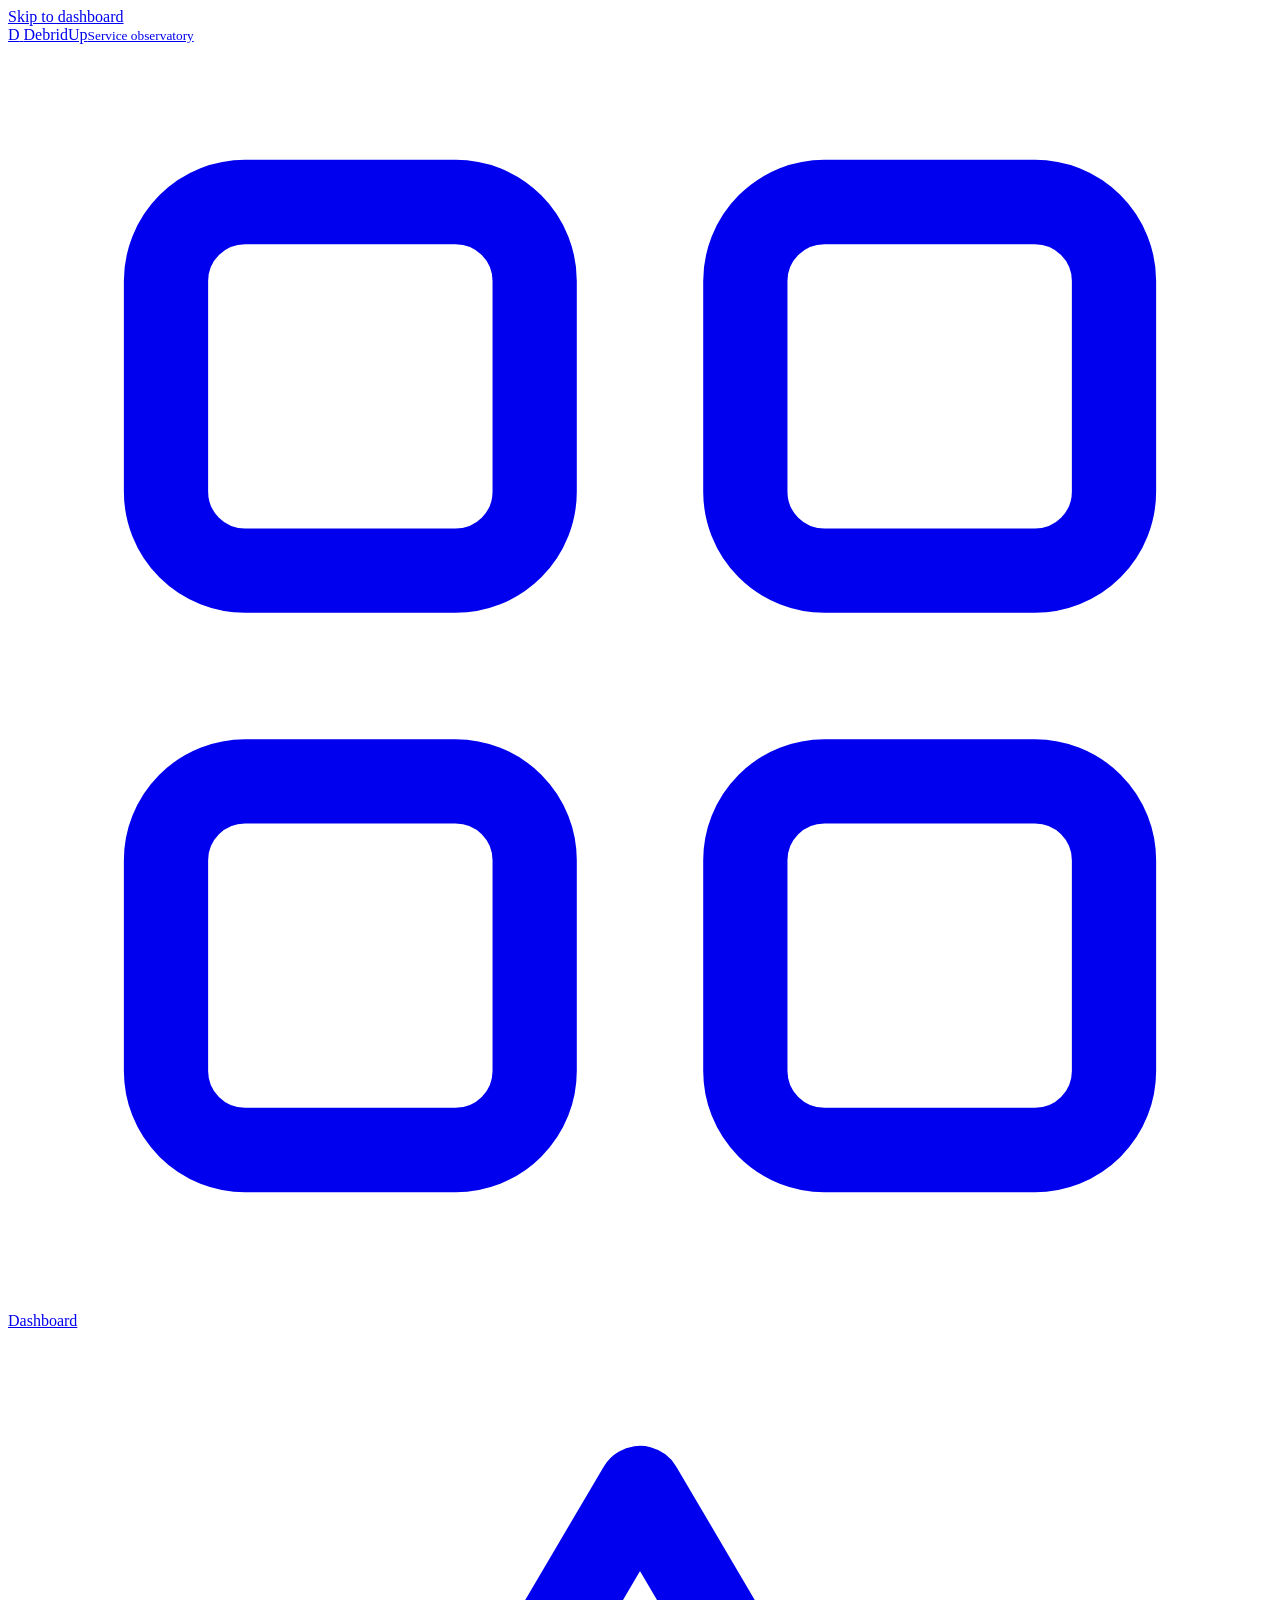
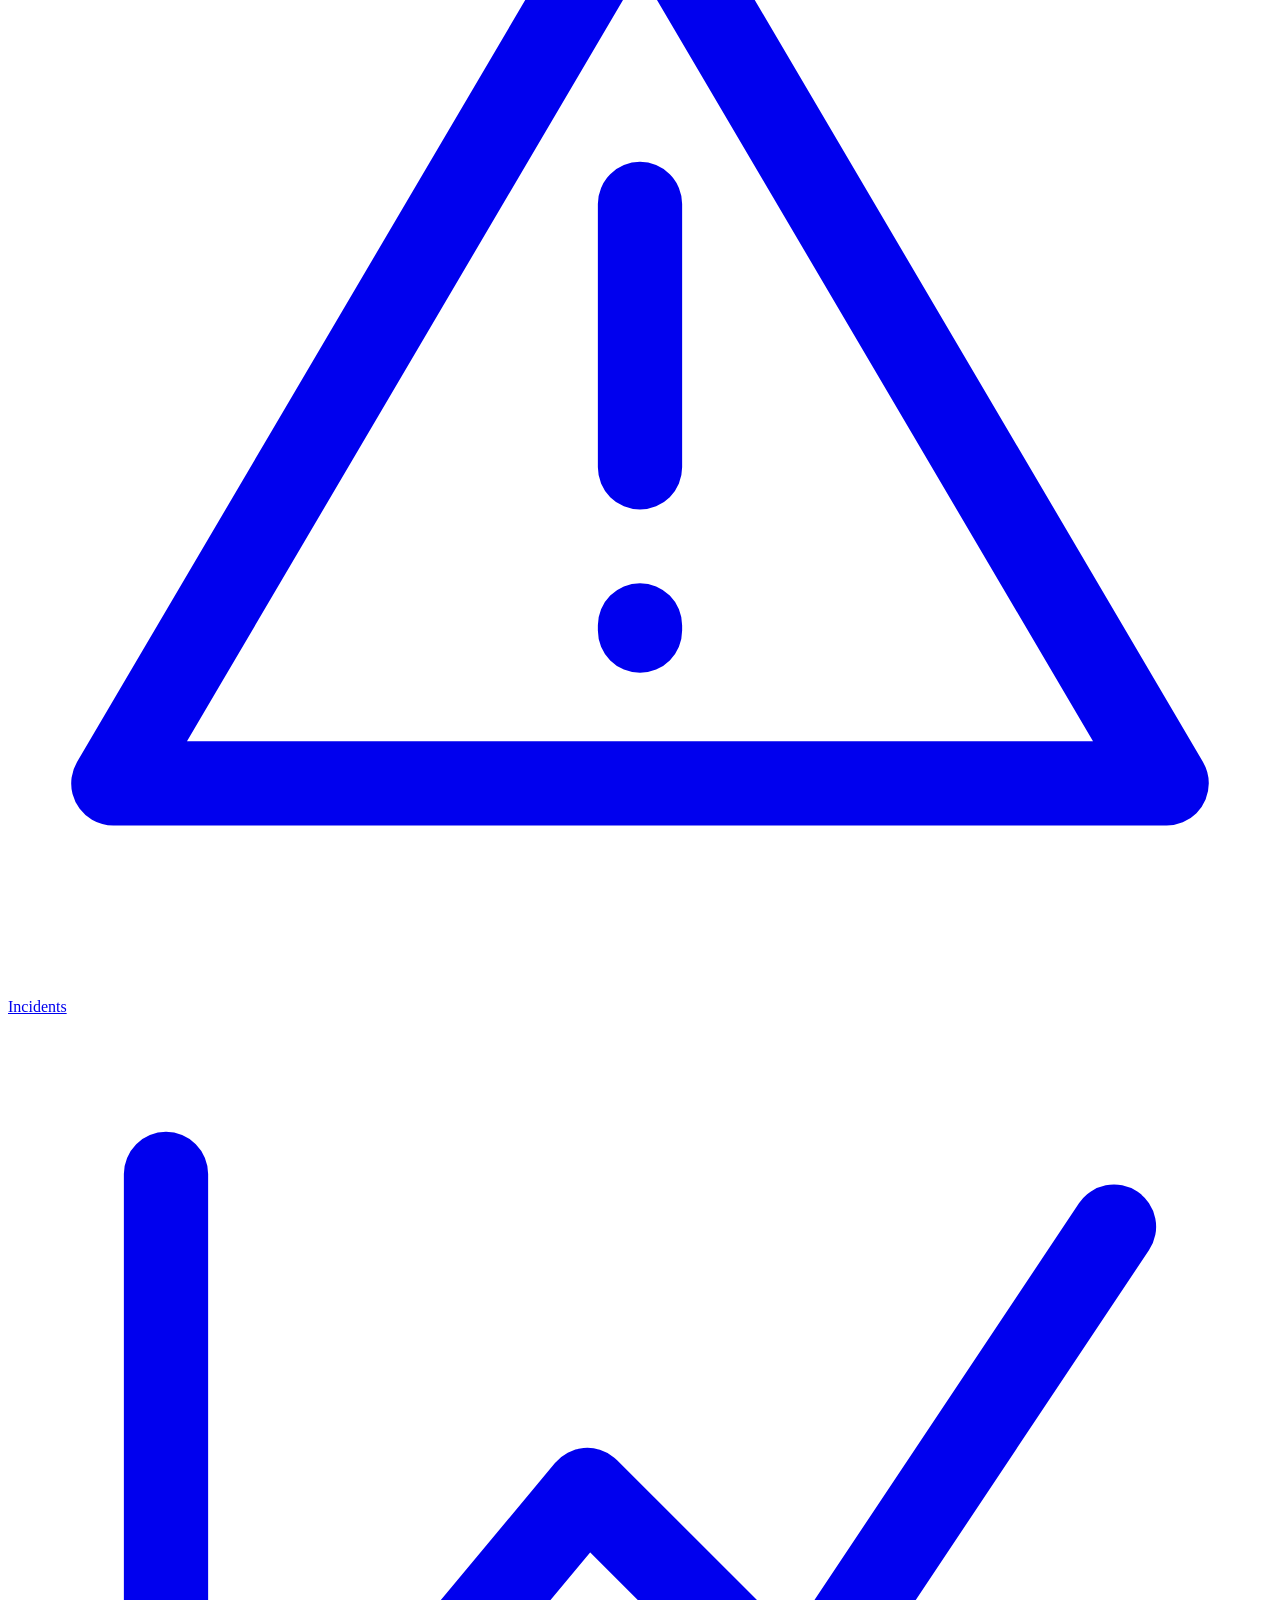
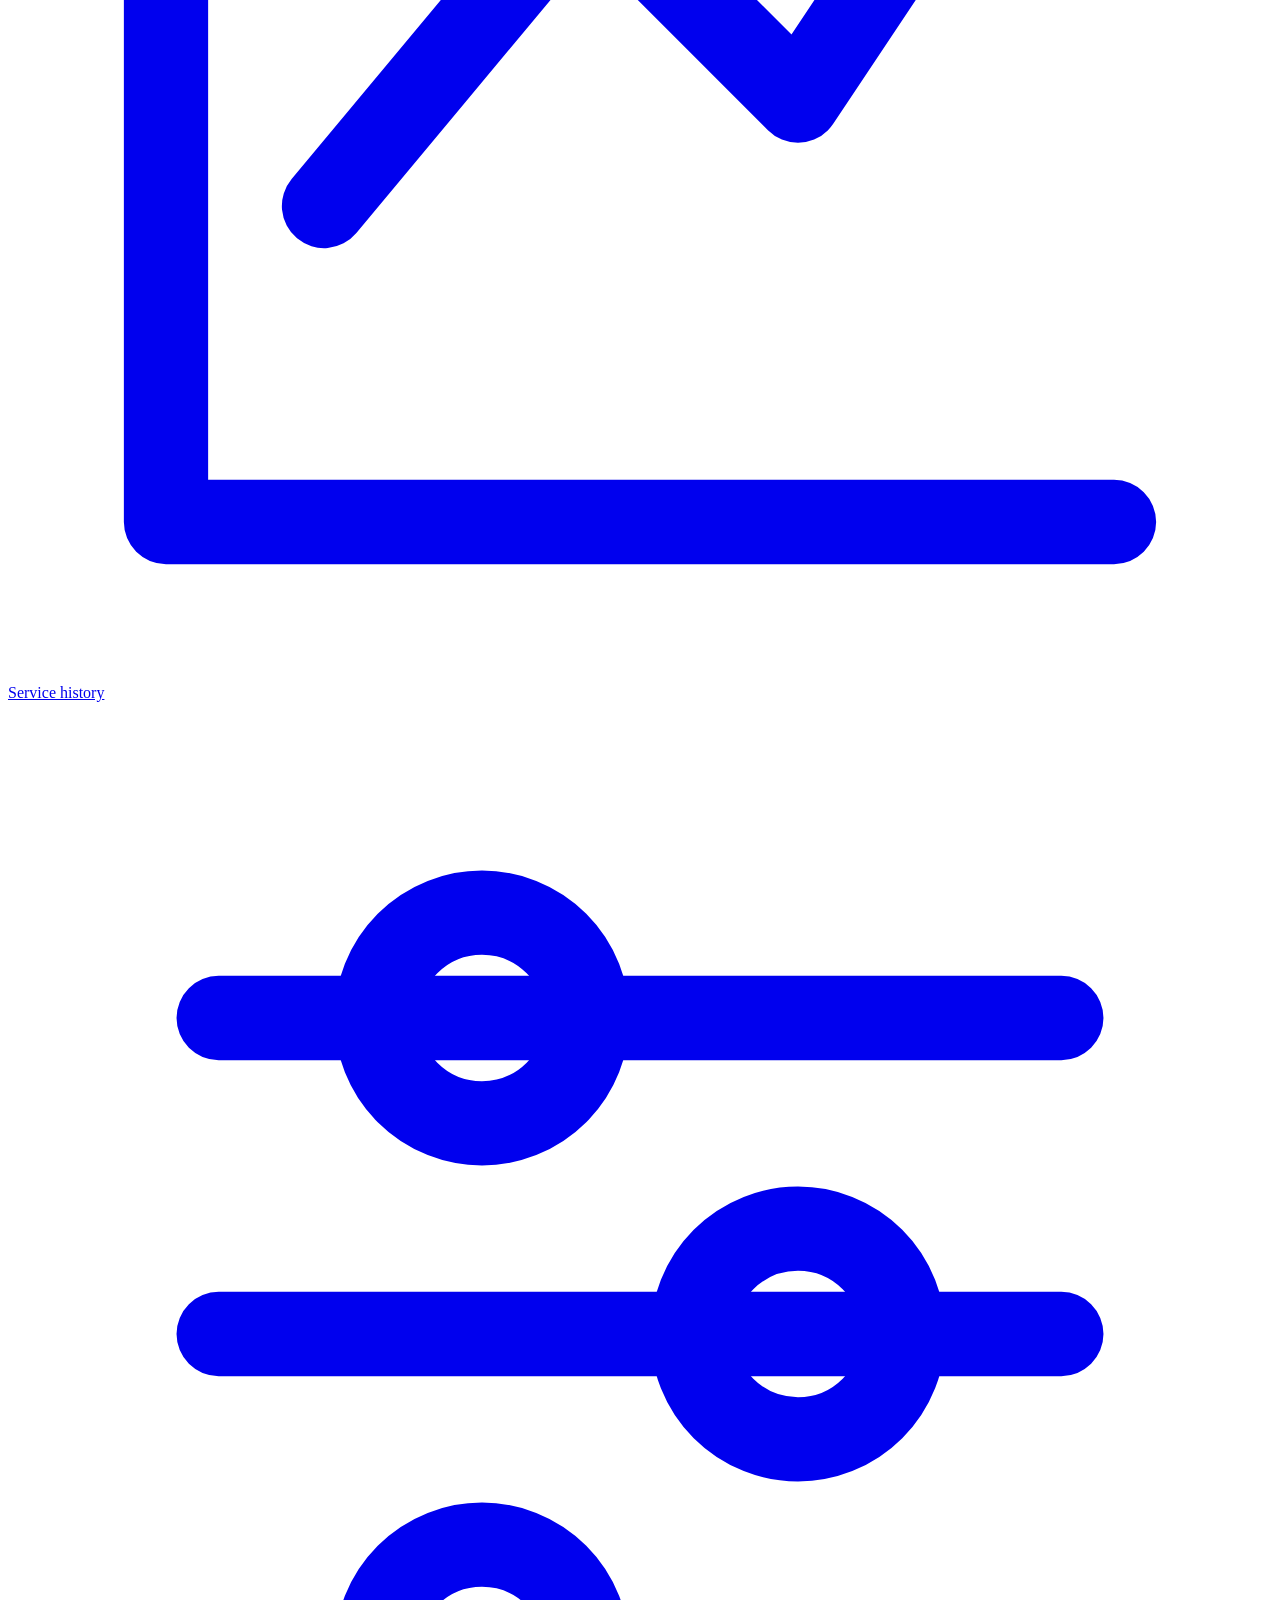
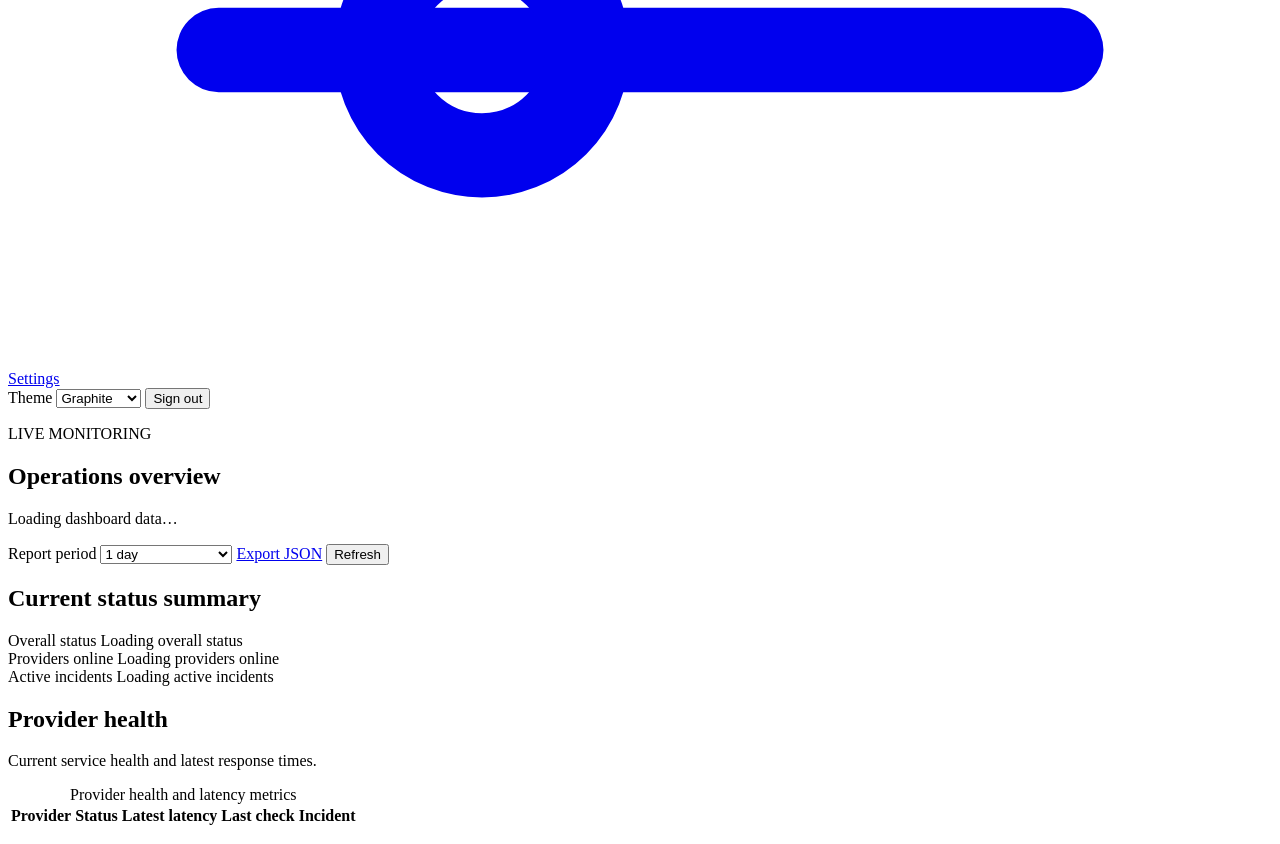
==== commit 3fa0a7ac: "Refine dashboard layouts and add provider theme palettes" ====
--- a/cmd/debridup/web/index.html
+++ b/cmd/debridup/web/index.html
@@ -5,7 +5,7 @@
   <meta name="viewport" content="width=device-width,initial-scale=1">
   <title>DebridUp</title>
   <script src="/theme-init.js"></script>
-  <link rel="stylesheet" href="/app.css">
+  <link rel="stylesheet" href="/app.css"><link rel="stylesheet" href="/themes.css">
   <link rel="stylesheet" href="/notifications.css">
   <link rel="stylesheet" href="/provider-management.css">
 </head>
@@ -16,14 +16,14 @@
     <aside class="sidebar">
       <a class="brand" href="#dashboard" aria-label="DebridUp dashboard">
         <span class="mark" aria-hidden="true">D</span>
-        <span>DebridUp</span>
+        <span>DebridUp<small class="brand-caption">Service observatory</small></span>
       </a>
 
       <nav aria-label="Primary">
-        <a class="nav-link" href="#dashboard" data-view-link="dashboard">Dashboard</a>
-        <a class="nav-link" href="#incidents" data-view-link="incidents">Incidents</a>
-        <a class="nav-link" href="#history" data-view-link="history">Service history</a>
-        <a class="nav-link" href="#settings" data-view-link="settings">Settings</a>
+        <a class="nav-link" href="#dashboard" data-view-link="dashboard"><svg class="nav-icon" viewBox="0 0 24 24" fill="none" stroke="currentColor" stroke-width="1.6" stroke-linecap="round" stroke-linejoin="round" aria-hidden="true"><rect x="3" y="3" width="7" height="7" rx="1.5"/><rect x="14" y="3" width="7" height="7" rx="1.5"/><rect x="3" y="14" width="7" height="7" rx="1.5"/><rect x="14" y="14" width="7" height="7" rx="1.5"/></svg>Dashboard</a>
+        <a class="nav-link" href="#incidents" data-view-link="incidents"><svg class="nav-icon" viewBox="0 0 24 24" fill="none" stroke="currentColor" stroke-width="1.6" stroke-linecap="round" stroke-linejoin="round" aria-hidden="true"><path d="M12 3 2 20h20L12 3Z"/><path d="M12 9v5m0 3v.1"/></svg>Incidents</a>
+        <a class="nav-link" href="#history" data-view-link="history"><svg class="nav-icon" viewBox="0 0 24 24" fill="none" stroke="currentColor" stroke-width="1.6" stroke-linecap="round" stroke-linejoin="round" aria-hidden="true"><path d="M3 3v18h18M6 15l5-6 4 4 6-9"/></svg>Service history</a>
+        <a class="nav-link" href="#settings" data-view-link="settings"><svg class="nav-icon" viewBox="0 0 24 24" fill="none" stroke="currentColor" stroke-width="1.6" stroke-linecap="round" stroke-linejoin="round" aria-hidden="true"><path d="M4 6h16M4 12h16M4 18h16"/><circle cx="9" cy="6" r="2"/><circle cx="15" cy="12" r="2"/><circle cx="9" cy="18" r="2"/></svg>Settings</a>
       </nav>
 
       <div class="sidebar-footer">
@@ -34,6 +34,10 @@
             <option value="neo-tokyo">Neo Tokyo</option>
             <option value="sakura">Sakura</option>
             <option value="terminal">Terminal</option>
+            <option value="porcelain">Porcelain</option>
+            <option value="ocean">Ocean</option>
+            <option value="ember">Ember</option>
+            <option value="moss">Moss</option>
           </select>
         </label>
         <button id="logout" class="quiet sidebar-signout" type="button">Sign out</button>
